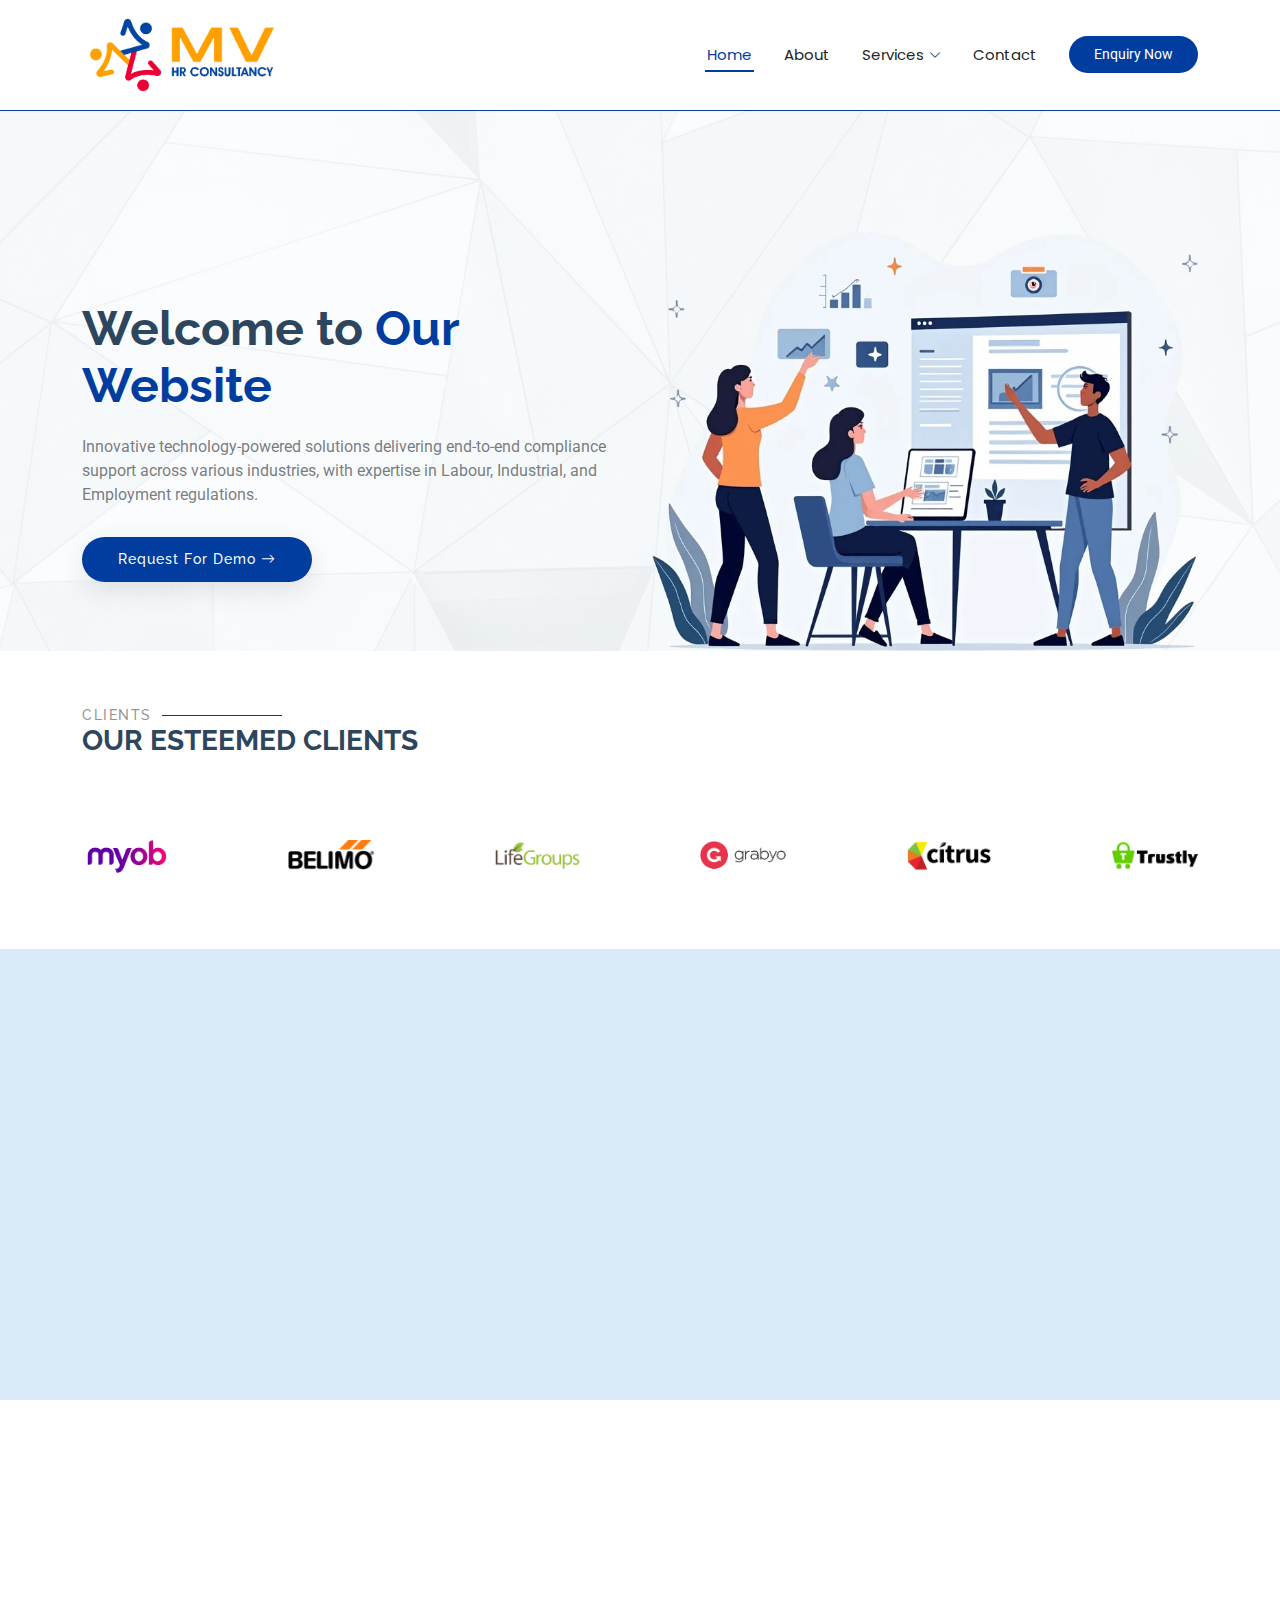
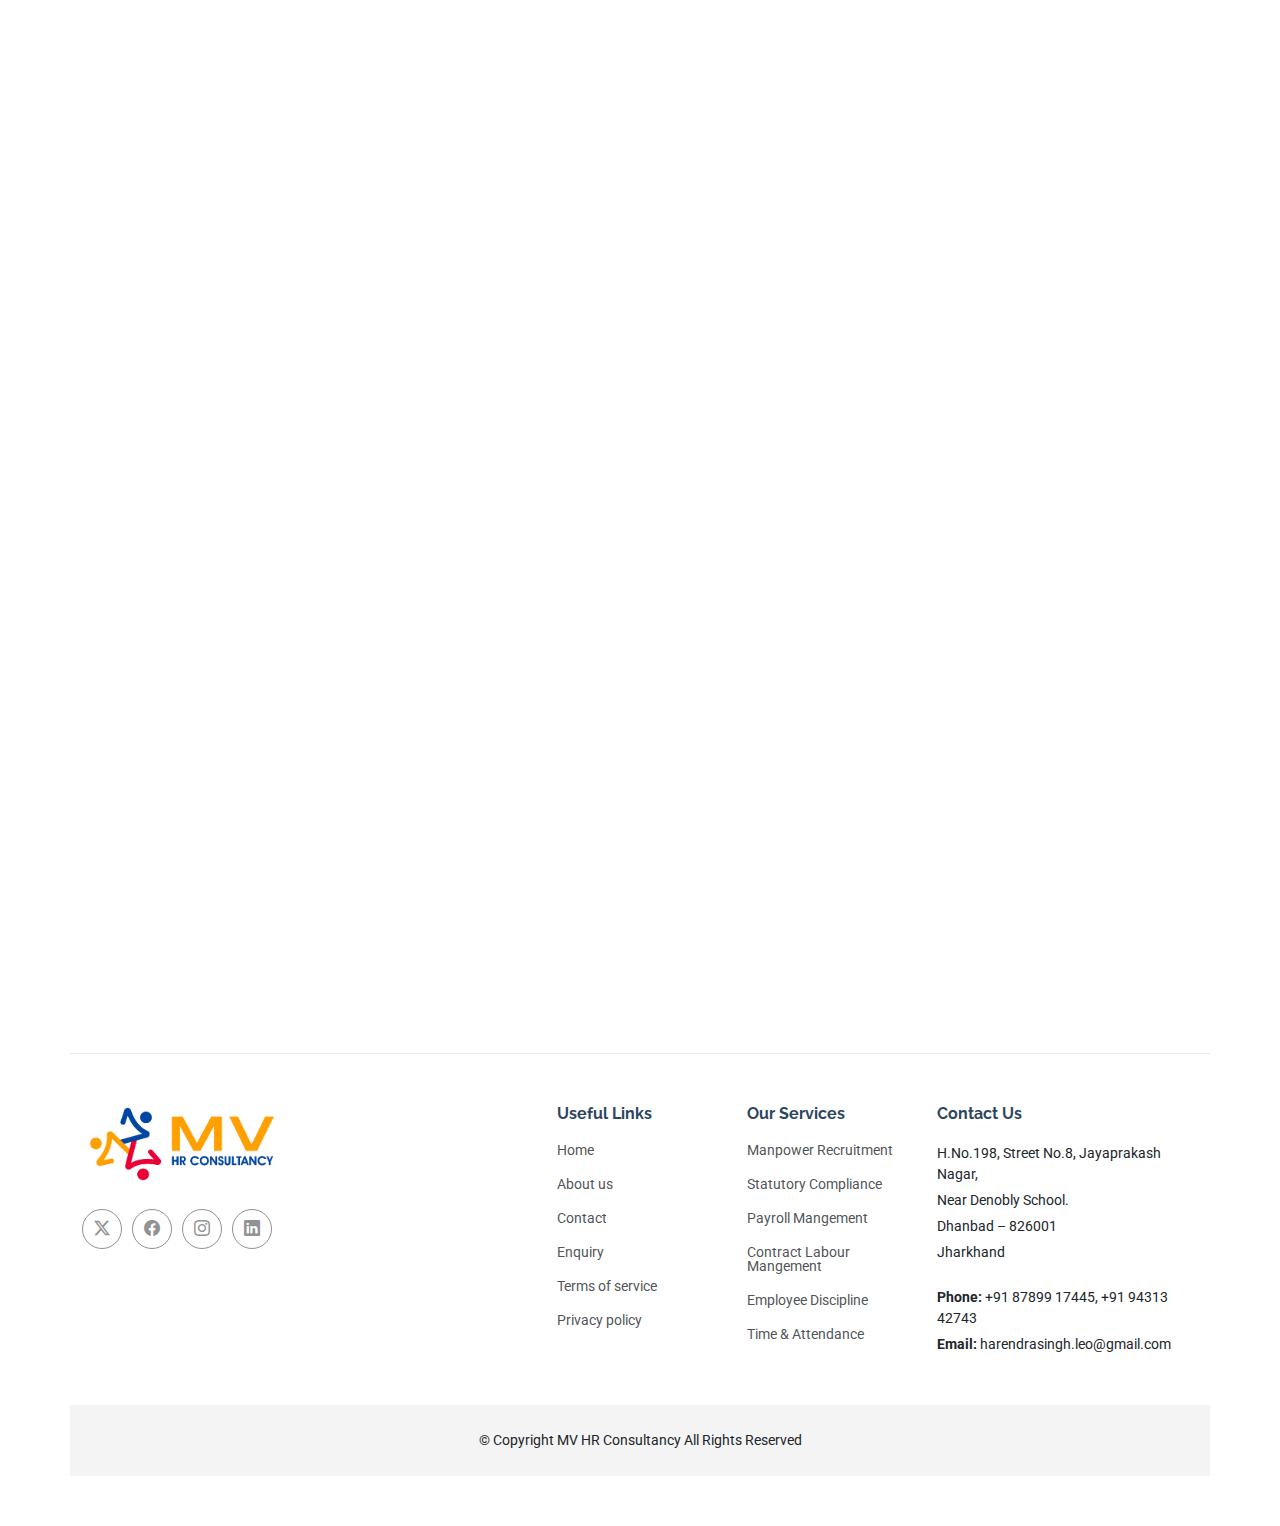
==== index.html @ fcd0f8d8 "initial commit" ====
<!DOCTYPE html>
<html lang="en">

<head>
  <meta charset="utf-8">
  <meta content="width=device-width, initial-scale=1.0" name="viewport">
  <title>Index - MV HR CONSULTANCY</title>
  <meta name="description" content="">
  <meta name="keywords" content="">

  <!-- Favicons -->
  <link href="assets/img/favicon.png" rel="icon">
  <link href="assets/img/apple-touch-icon.png" rel="apple-touch-icon">

  <!-- Fonts -->
  <link href="https://fonts.googleapis.com" rel="preconnect">
  <link href="https://fonts.gstatic.com" rel="preconnect" crossorigin>
  <link href="https://fonts.googleapis.com/css2?family=Roboto:ital,wght@0,100;0,300;0,400;0,500;0,700;0,900;1,100;1,300;1,400;1,500;1,700;1,900&family=Poppins:ital,wght@0,100;0,200;0,300;0,400;0,500;0,600;0,700;0,800;0,900;1,100;1,200;1,300;1,400;1,500;1,600;1,700;1,800;1,900&family=Raleway:ital,wght@0,100;0,200;0,300;0,400;0,500;0,600;0,700;0,800;0,900;1,100;1,200;1,300;1,400;1,500;1,600;1,700;1,800;1,900&display=swap" rel="stylesheet">

  <!-- Vendor CSS Files -->
  <link href="assets/vendor/bootstrap/css/bootstrap.min.css" rel="stylesheet">
  <link href="assets/vendor/bootstrap-icons/bootstrap-icons.css" rel="stylesheet">
  <link href="assets/vendor/aos/aos.css" rel="stylesheet">
  <link href="assets/vendor/remixicon/remixicon.css" rel="stylesheet">
  <link href="assets/vendor/fontawesome-free/css/all.min.css" rel="stylesheet">
  <link href="assets/vendor/glightbox/css/glightbox.min.css" rel="stylesheet">
  <link href="assets/vendor/swiper/swiper-bundle.min.css" rel="stylesheet">

  <!-- Main CSS File -->
  <link href="assets/css/main.css" rel="stylesheet">

</head>

<body class="index-page">

  <header id="header" class="header d-flex align-items-center sticky-top">
    <div class="container-fluid container-xl position-relative d-flex align-items-center">

      <a href="index.html" class="logo d-flex align-items-center me-auto">
        <!-- Uncomment the line below if you also wish to use an image logo -->
        <img src="assets/img/logo.png" alt="">
        <!-- <h1 class="sitename">MyWebsite</h1> -->
      </a>

      <nav id="navmenu" class="navmenu">
        <ul>
          <li><a href="index.html" class="active">Home</a></li>
          <li><a href="about.html">About</a></li>
          <li class="dropdown"><a href="#"><span>Services</span> <i class="bi bi-chevron-down toggle-dropdown"></i></a>
            <ul>
              <li><a href="manpower-recruitment.html">Manpower Recruitment</a></li>
              <li><a href="statutory-compliances.html">Statutory Compliance</a></li>
              <li><a href="payroll-management.html">Payroll Mangement</a></li>
              <li><a href="contract-labour-management.html">Contract Labour Mangement</a></li>
              <li><a href="employee-discipline.html">Employee Discipline</a></li>
              <li><a href="time-and-attendance.html">Time &amp; Attendance</a></li>
            </ul>
          </li>
          <li><a href="contact.html">Contact</a></li>

        </ul>
        <i class="mobile-nav-toggle d-xl-none bi bi-list"></i>
      </nav>

      <a class="btn-getstarted" href="enquiry-now.html">Enquiry Now</a>

    </div>
  </header>

  <main class="main">

    <!-- Hero Section -->
    <section id="hero" class="hero section">

      <img src="assets/img/hero-bg-abstract.jpg" alt="" class="hero-bg" data-aos="fade-in">

      <div class="container position-relative" data-aos="fade-up" data-aos-delay="100">
        <div class="row gy-5">
          <div class="col-lg-6 order-2 order-lg-1 d-flex flex-column justify-content-center">
            <h2><span>Welcome to </span><span class="accent">Our Website</span></h2>
            <p>Innovative technology-powered solutions delivering end-to-end compliance support across various industries, with expertise in Labour, Industrial, and Employment regulations.</p>
            <div class="d-flex">
              <a href="contact.html" class="btn-get-started">Request For Demo <i class="bi bi-arrow-right"></i></a>
              <!-- <a href="https://www.youtube.com/watch?v=Y7f98aduVJ8" class="glightbox btn-watch-video d-flex align-items-center"><i class="bi bi-play-circle"></i><span>Watch Video</span></a> -->
            </div>
          </div>
          <div class="col-lg-6 order-1 order-lg-2">
            <img src="assets/img/illustration-1.webp" class="img-fluid" alt="">
          </div>
        </div>
      </div>

    </section><!-- /Hero Section -->

    <!-- Clients Section -->
    <section id="clients" class="clients section">

      <!-- Section Title -->
      <div class="container section-title" data-aos="fade-up">
        <h2>Clients</h2>
        <div><span>Our Esteemed</span> <span class="description-title">Clients</span></div>
      </div><!-- End Section Title -->

      <div class="container">

        <div class="swiper init-swiper">
          <script type="application/json" class="swiper-config">
            {
              "loop": true,
              "speed": 400,
              "autoplay": {
                "delay": 1000
              },
              "slidesPerView": "auto",
              "pagination": {
                "el": ".swiper-pagination",
                "type": "bullets",
                "clickable": true
              },
              "breakpoints": {
                "320": {
                  "slidesPerView": 2,
                  "spaceBetween": 40
                },
                "480": {
                  "slidesPerView": 3,
                  "spaceBetween": 60
                },
                "640": {
                  "slidesPerView": 4,
                  "spaceBetween": 80
                },
                "992": {
                  "slidesPerView": 6,
                  "spaceBetween": 120
                }
              }
            }
          </script>
          <div class="swiper-wrapper align-items-center">
            <div class="swiper-slide"><img src="assets/img/clients/client-1.png" class="img-fluid" alt=""></div>
            <div class="swiper-slide"><img src="assets/img/clients/client-2.png" class="img-fluid" alt=""></div>
            <div class="swiper-slide"><img src="assets/img/clients/client-3.png" class="img-fluid" alt=""></div>
            <div class="swiper-slide"><img src="assets/img/clients/client-4.png" class="img-fluid" alt=""></div>
            <div class="swiper-slide"><img src="assets/img/clients/client-5.png" class="img-fluid" alt=""></div>
            <div class="swiper-slide"><img src="assets/img/clients/client-6.png" class="img-fluid" alt=""></div>
            <div class="swiper-slide"><img src="assets/img/clients/client-7.png" class="img-fluid" alt=""></div>
            <div class="swiper-slide"><img src="assets/img/clients/client-8.png" class="img-fluid" alt=""></div>
          </div>
        </div>

      </div>

    </section><!-- /Clients Section -->

    <!-- Stats Section -->
    <section id="stats" class="stats section">

      <!-- Section Title -->
      <div class="container section-title" data-aos="fade-up">
        <h2>Stats</h2>
        <div><span>Discover Our</span> <span class="description-title">Numbers</span></div>
      </div><!-- End Section Title -->

      <div class="container" data-aos="fade-up" data-aos-delay="100">

        <div class="row gy-4 justify-content-md-center">

          <div class="col-lg-2 col-md-6">
            <div class="stats-item text-center w-100 h-100">
              <span data-purecounter-start="0" data-purecounter-end="232" data-purecounter-duration="0" class="purecounter">232</span>
              <p>Experience</p>
            </div>
          </div><!-- End Stats Item -->

          <div class="col-lg-2 col-md-6">
            <div class="stats-item text-center w-100 h-100">
              <span data-purecounter-start="0" data-purecounter-end="521" data-purecounter-duration="0" class="purecounter">521</span>
              <p>Establishments</p>
            </div>
          </div><!-- End Stats Item -->

          <div class="col-lg-2 col-md-6">
            <div class="stats-item text-center w-100 h-100">
              <span data-purecounter-start="0" data-purecounter-end="1453" data-purecounter-duration="0" class="purecounter">1453</span>
              <p>Contract Labourers</p>
            </div>
          </div><!-- End Stats Item -->

          <div class="col-lg-2 col-md-6">
            <div class="stats-item text-center w-100 h-100">
              <span data-purecounter-start="0" data-purecounter-end="32" data-purecounter-duration="0" class="purecounter">32</span>
              <p>PF &amp; ESI Compliances</p>
            </div>
          </div><!-- End Stats Item -->

          <div class="col-lg-2 col-md-6">
            <div class="stats-item text-center w-100 h-100">
              <span data-purecounter-start="0" data-purecounter-end="32" data-purecounter-duration="0" class="purecounter">32</span>
              <p>Factories</p>
            </div>
          </div><!-- End Stats Item -->

        </div>

      </div>

    </section><!-- /Stats Section -->

    <!-- Services 2 Section -->
    <section id="services-2" class="services-2 section">

      <!-- Section Title -->
      <div class="container section-title" data-aos="fade-up">
        <h2>Services</h2>
        <div><span>What We Provide</span> </div>
      </div><!-- End Section Title -->

      <div class="container">

        <div class="row gy-4">

          <div class="col-lg-4 col-md-6" data-aos="fade-up" data-aos-delay="100">
            <div class="service-item item-cyan position-relative">
              <i class="bi bi-activity icon"></i>
              <h3>Manpower Recruitment</h3>
              <p>The process of identifying, attracting, screening, selecting, and onboarding qualified individuals to fulfill organizational workforce needs. It ensures the right people are in the right roles at the right time to achieve business goals.</p>
              <a href="manpower-recruitment.html" class="read-more stretched-link"><span>Read More</span> <i class="bi bi-arrow-right"></i></a>
            </div>
          </div><!-- End Service Item -->

          <div class="col-lg-4 col-md-6" data-aos="fade-up" data-aos-delay="200">
            <div class="service-item item-orange position-relative">
              <i class="bi bi-broadcast icon"></i>
              <h3>Statutory Compliance</h3>
              <p>These laws are typically related to labor, taxation, health, safety, environmental standards, and corporate governance. Ensuring statutory compliance is critical to maintaining legal integrity, avoiding penalties, and fostering trust with stakeholders.<br></p>
              <a href="statutory-compliances.html" class="read-more stretched-link"><span>Read More</span> <i class="bi bi-arrow-right"></i></a>
            </div>
          </div><!-- End Service Item -->

          <div class="col-lg-4 col-md-6" data-aos="fade-up" data-aos-delay="300">
            <div class="service-item item-teal position-relative">
              <i class="bi bi-easel icon"></i>
              <h3>Payroll&nbsp;Mangement</h3>
              <p>The process of administering employee compensation, which includes calculating wages, deducting taxes and benefits, disbursing salaries, and maintaining compliance with legal and organizational policies.&nbsp;It ensures employees are paid accurately and on time.</p>
              <a href="payroll-management.html" class="read-more stretched-link"><span>Read More</span> <i class="bi bi-arrow-right"></i></a>
            </div>
          </div><!-- End Service Item -->

          <div class="col-lg-4 col-md-6" data-aos="fade-up" data-aos-delay="400">
            <div class="service-item item-red position-relative">
              <i class="bi bi-bounding-box-circles icon"></i>
              <h3>Contract Labour Mangement</h3>
              <p>The process of effectively handling the recruitment, administration, compensation, and compliance of workers hired on a contractual basis. It ensures smooth operations, adherence to legal regulations, and fulfillment of contractual obligations.</p>
              <a href="contract-labour-management.html" class="read-more stretched-link"><span>Read More</span> <i class="bi bi-arrow-right"></i></a>
            </div>
          </div><!-- End Service Item -->

          <div class="col-lg-4 col-md-6" data-aos="fade-up" data-aos-delay="500">
            <div class="service-item item-indigo position-relative">
              <i class="bi bi-calendar4-week icon"></i>
              <h3>Employee Discipline</h3>
              <p>The process of promoting adherence to organizational rules, policies, and standards of behavior. It involves guiding employees to maintain professional conduct and taking corrective measures when violations or misconduct occur.&nbsp;</p>
              <a href="employee-discipline.html" class="read-more stretched-link"><span>Read More</span> <i class="bi bi-arrow-right"></i></a>
            </div>
          </div><!-- End Service Item -->

          <div class="col-lg-4 col-md-6" data-aos="fade-up" data-aos-delay="600">
            <div class="service-item item-pink position-relative">
              <i class="bi bi-chat-square-text icon"></i>
              <h3>Time &amp; Attendance</h3>
              <p>&nbsp;The process of tracking and managing employees working hours, including start and end times, breaks, leaves, and overtime. This system ensures accurate payroll processing, compliance with labor laws, and optimization of workforce productivity.</p>
              <a href="time-and-attendance.html" class="read-more stretched-link"><span>Read More</span> <i class="bi bi-arrow-right"></i></a>
            </div>
          </div><!-- End Service Item -->

        </div>

      </div>

    </section><!-- /Services 2 Section -->

  </main>

  <footer id="footer" class="footer">

    <div class="container footer-top">
      <div class="row gy-4">
        <div class="col-lg-5 col-md-12 footer-about">
          <a href="index.html" class="logo d-flex align-items-center">
            <img src="assets/img/logo.png" alt="">
          </a>

          <div class="social-links d-flex mt-4">
            <a href=""><i class="bi bi-twitter-x"></i></a>
            <a href=""><i class="bi bi-facebook"></i></a>
            <a href=""><i class="bi bi-instagram"></i></a>
            <a href=""><i class="bi bi-linkedin"></i></a>
          </div>
        </div>

        <div class="col-lg-2 col-6 footer-links">
          <h4>Useful Links</h4>
          <ul>
            <li><a href="index.html">Home</a></li>
            <li><a href="about.html">About us</a></li>
            <li><a href="contact.html">Contact</a></li>
            <li><a href="enquiry-now.html">Enquiry</a></li>
            <li><a href="#">Terms of service</a></li>
            <li><a href="#">Privacy policy</a></li>
          </ul>
        </div>

        <div class="col-lg-2 col-6 footer-links">
          <h4>Our Services</h4>
          <ul>
            <li><a href="manpower-recruitment.html">Manpower Recruitment</a></li>
            <li><a href="statutory-compliances.html">Statutory Compliance</a></li>
            <li><a href="payroll-management.html">Payroll Mangement</a></li>
            <li><a href="contract-labour-management.html">Contract Labour Mangement</a></li>
            <li><a href="employee-discipline.html">Employee Discipline</a></li>
            <li><a href="time-and-attendance.html">Time &amp; Attendance</a></li>
          </ul>
        </div>

        <div class="col-lg-3 col-md-12 footer-contact text-center text-md-start">
          <h4>Contact Us</h4>
          <p>H.No.198, Street No.8, Jayaprakash Nagar,&nbsp;</p>
          <div>Near Denobly School.<br></div>
          <p></p>
          <p>Dhanbad – 826001</p>
          <p>Jharkhand</p>
          <p class="mt-4"><strong>Phone:</strong>&nbsp;+91 87899 17445, +91 94313 42743</p>
          <p><strong>Email:</strong> <span>harendrasingh.leo@gmail.com</span></p>
        </div>

      </div>
    </div>

    <div class="container copyright text-center mt-4">
      <p>© <span>Copyright MV HR Consultancy</span>&nbsp;<span>All Rights Reserved</span></p>

    </div>

  </footer>

  <!-- Scroll Top -->
  <a href="#" id="scroll-top" class="scroll-top d-flex align-items-center justify-content-center"><i class="bi bi-arrow-up-short"></i></a>

  <!-- Preloader -->
  <div id="preloader"></div>

  <!-- Vendor JS Files -->
  <script src="assets/vendor/bootstrap/js/bootstrap.bundle.min.js"></script>
  <script src="assets/vendor/php-email-form/validate.js"></script>
  <script src="assets/vendor/aos/aos.js"></script>
  <script src="assets/vendor/glightbox/js/glightbox.min.js"></script>
  <script src="assets/vendor/swiper/swiper-bundle.min.js"></script>
  <script src="assets/vendor/purecounter/purecounter_vanilla.js"></script>

  <!-- Main JS File -->
  <script src="assets/js/main.js"></script>

</body>

</html>
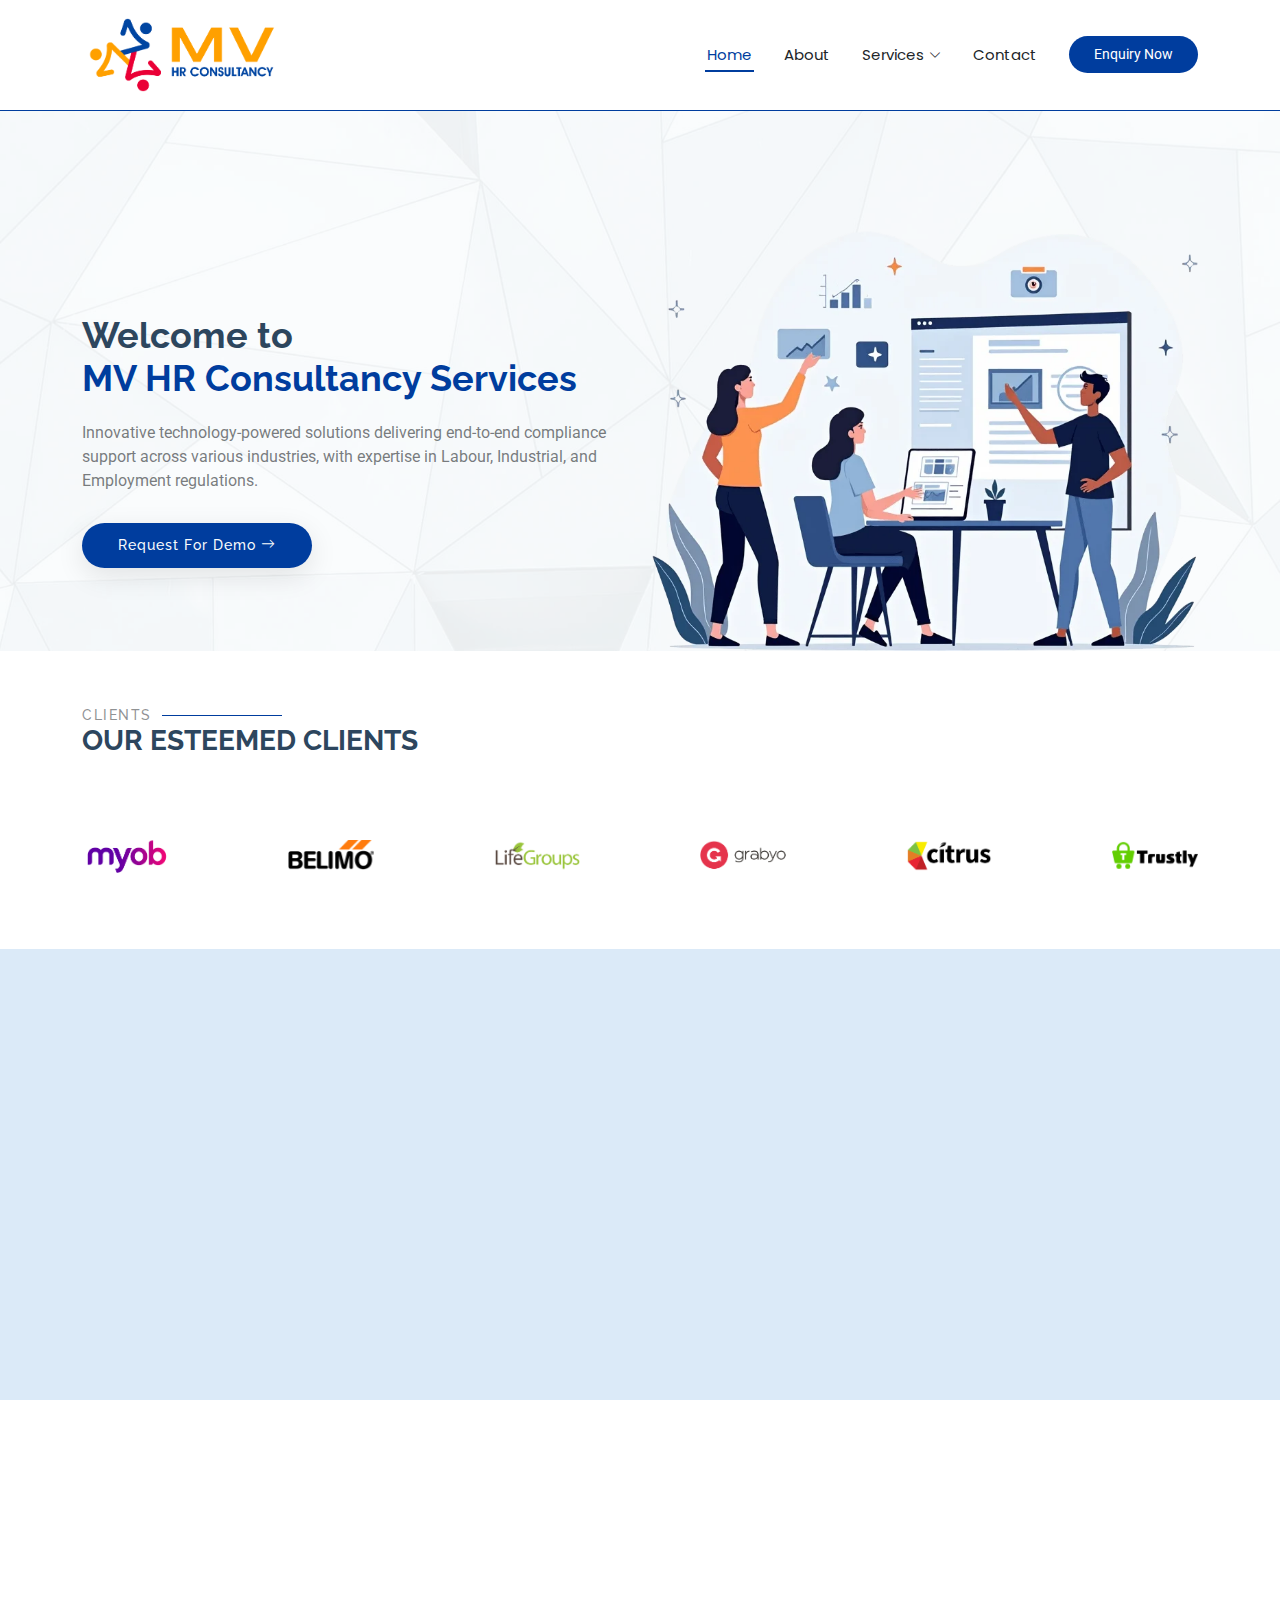
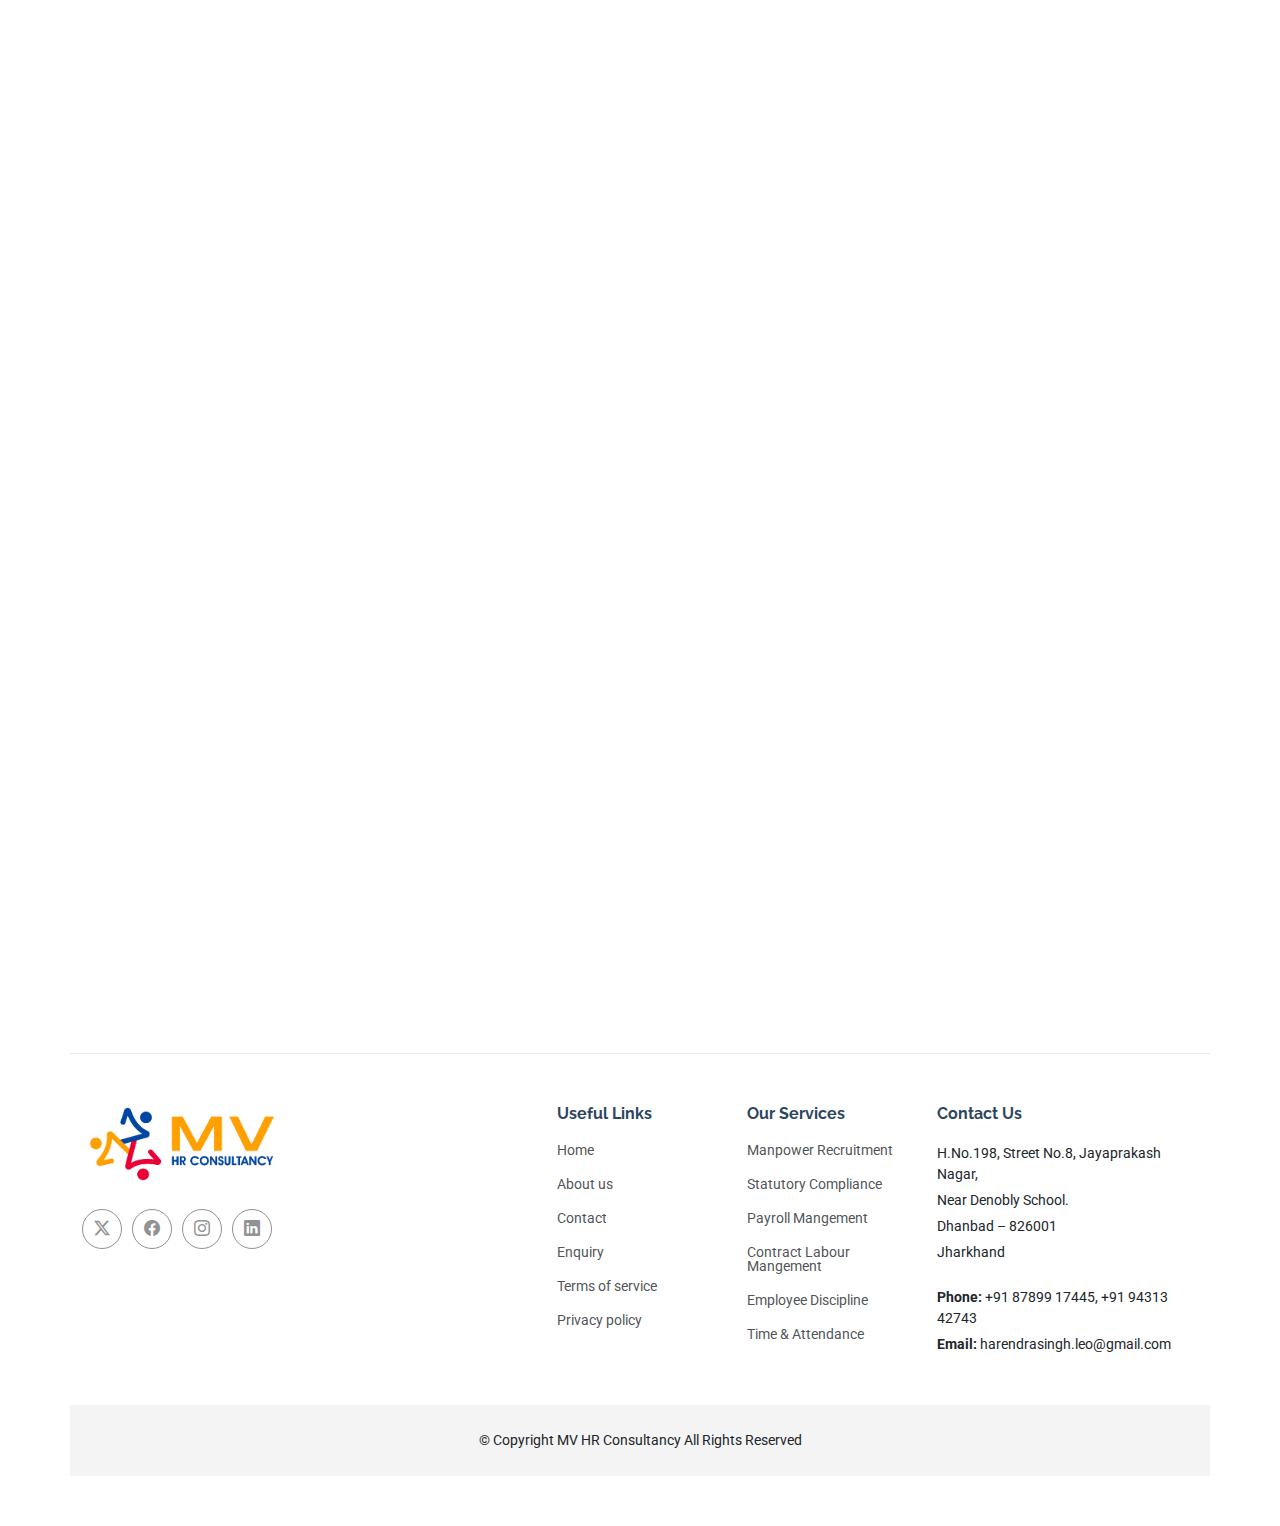
==== commit dc1b8b36: "fixed issues" ====
--- a/index.html
+++ b/index.html
@@ -9,8 +9,8 @@
   <meta name="keywords" content="">
 
   <!-- Favicons -->
-  <link href="assets/img/favicon.png" rel="icon">
-  <link href="assets/img/apple-touch-icon.png" rel="apple-touch-icon">
+  <link href="assets/img/favicon.jpg" rel="icon">
+  
 
   <!-- Fonts -->
   <link href="https://fonts.googleapis.com" rel="preconnect">
@@ -77,7 +77,7 @@
       <div class="container position-relative" data-aos="fade-up" data-aos-delay="100">
         <div class="row gy-5">
           <div class="col-lg-6 order-2 order-lg-1 d-flex flex-column justify-content-center">
-            <h2><span>Welcome to </span><span class="accent">Our Website</span></h2>
+            <h2><span>Welcome to </span><span class="accent"><br />MV HR Consultancy Services</span></h2>
             <p>Innovative technology-powered solutions delivering end-to-end compliance support across various industries, with expertise in Labour, Industrial, and Employment regulations.</p>
             <div class="d-flex">
               <a href="contact.html" class="btn-get-started">Request For Demo <i class="bi bi-arrow-right"></i></a>
--- a/assets/css/main.css
+++ b/assets/css/main.css
@@ -866,7 +866,7 @@
 }
 
 .hero h2 {
-  font-size: 48px;
+  font-size: 36px;
   font-weight: 700;
   margin-bottom: 20px;
 }
@@ -925,7 +925,7 @@
 
 @media (max-width: 640px) {
   .hero h2 {
-    font-size: 36px;
+    font-size: 24px;
   }
 
   .hero .btn-get-started,
